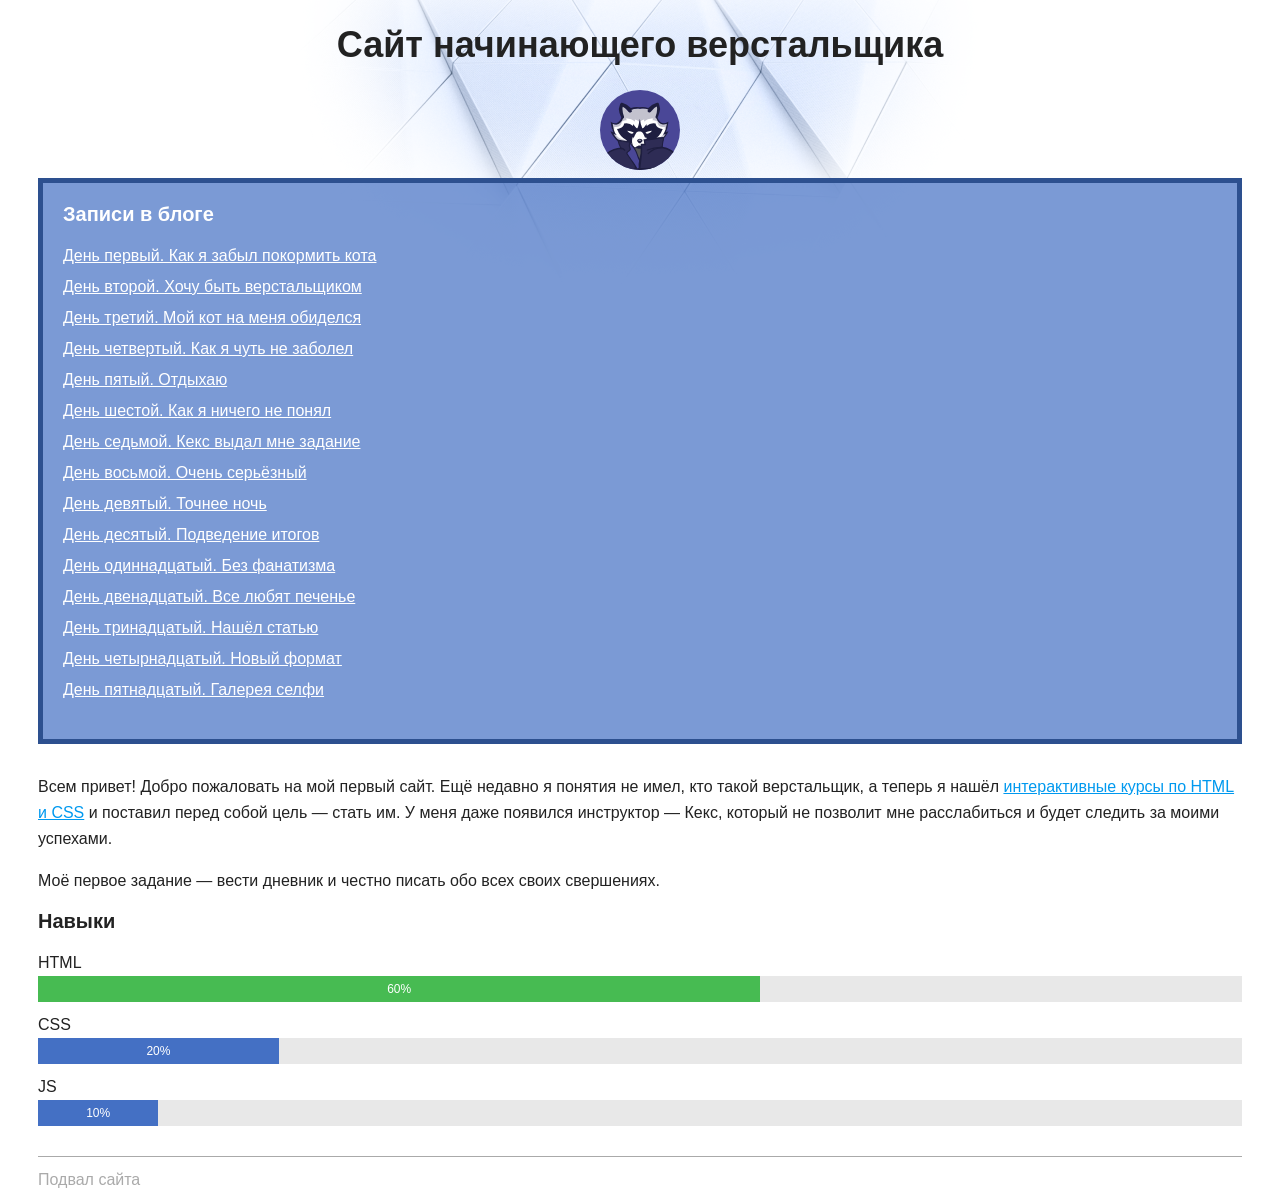
==== index.html @ 68685b7a "Добавляет файлы сайта" ====
<!DOCTYPE html>
<html lang="ru">
  <head>
    <meta charset="utf-8">
    <title>Сайт начинающего верстальщика</title>
    <link rel="stylesheet" href="style.css">
  </head>
  <body>
    <header>
      <h1 class="page-title">Сайт начинающего верстальщика</h1>
    </header>
    <main>
      <div class="avatar-container">
        <img class="avatar" src="img/raccoon.svg" width="80" height="80" alt="Аватарка">
      </div>
      <nav class="blog-navigation">
        <h2>Записи в блоге</h2>
        <ul>
          <li><a href="day-1.html">День первый. Как я забыл покормить кота</a></li>
          <li><a href="day-2.html">День второй. Хочу быть верстальщиком</a></li>
          <li><a href="day-3.html">День третий. Мой кот на меня обиделся</a></li>
          <li><a href="day-4.html">День четвертый. Как я чуть не заболел</a></li>
          <li><a href="day-5.html">День пятый. Отдыхаю</a></li>
          <li><a href="day-6.html">День шестой. Как я ничего не понял</a></li>
          <li><a href="day-7.html">День седьмой. Кекс выдал мне задание</a></li>
          <li><a href="day-8.html">День восьмой. Очень серьёзный</a></li>
          <li><a href="day-9.html">День девятый. Точнее ночь</a></li>
          <li><a href="day-10.html">День десятый. Подведение итогов</a></li>
          <li><a href="day-11.html">День одиннадцатый. Без фанатизма</a></li>
          <li><a href="day-12.html">День двенадцатый. Все любят печенье</a></li>
          <li><a href="day-13.html">День тринадцатый. Нашёл статью</a></li>
          <li><a href="day-14.html">День четырнадцатый. Новый формат</a></li>
          <li><a href="day-15.html">День пятнадцатый. Галерея селфи</a></li>
        </ul>
      </nav>
      <section>
        <p>Всем привет! Добро пожаловать на мой первый сайт. Ещё недавно я понятия не имел, кто такой верстальщик, а теперь я нашёл <a href="https://htmlacademy.ru/courses">интерактивные курсы по HTML и CSS</a> и поставил перед собой цель — стать им. У меня даже появился инструктор — Кекс, который не позволит мне расслабиться и будет следить за моими успехами.</p>
        <p>Моё первое задание — вести дневник и честно писать обо всех своих свершениях.</p>
      </section>
      <section>
        <h2>Навыки</h2>
        <dl class="skills">
          <dt>HTML</dt>
          <dd><div class="skills-level skills-level-ok" style="width: 60%;">60%</div></dd>
          <dt>CSS</dt>
          <dd><div class="skills-level" style="width: 20%;">20%</div></dd>
          <dt>JS</dt>
          <dd><div class="skills-level" style="width: 10%;">10%</div></dd>
        </dl>
      </section>
    </main>
    <footer>
      Подвал сайта
    </footer>
  </body>
</html>
---- style.css ----
body {
  padding: 0 30px;
  font-size: 16px;
  line-height: 26px;
  font-family: "Arial", sans-serif;
  color: #222222;

  background: #ffffff url("img/bg-page.png") no-repeat top center;
}

h1 {
  font-size: 24px;
  line-height: normal;
}

h2 {
  font-size: 20px;
  line-height: normal;
}

pre,
code {
  background-color: #fafaff;
  border: 1px solid #c6c4f4;
  border-radius: 4px;
  color: #3632ad;
  font-family: "Courier New", "Courier", monospace;
}

pre {
  padding: 5px;
}

code {
  padding: 2px 5px;
}

pre code {
  background-color: transparent;
  border-radius: 0;
  border: none;
}

blockquote {
  padding-left: 14px;
  border-left: 2px solid #6a2cce;

  color: #6a2cce;
}

cite {
  color: #222222;
}

time {
  color: #6a2cce;
}

a[href] {
  color: #0099ef;
  text-decoration: underline;
}

del {
  color: #ff4400;
}

ins {
  color: rgb(105, 178, 83);
}

del,
ins {
  text-decoration: none;
}

em,
i {
  font-style: normal;
}

.avatar-container {
  text-align: center;
}

.avatar {
  border-radius: 50%;
}

.blog-navigation {
  margin-bottom: 30px;
  padding: 20px;

  background-color: rgba(68, 112, 196, 0.7);
  border: 5px solid #2d508f;

  color: #ffffff;
}

.blog-navigation h2 {
  margin-top: 0;
}

.blog-navigation ul {
  list-style: none;
  padding-left: 0;
}

.blog-navigation li {
  margin-bottom: 5px;
}

.blog-navigation a {
  color: #ffffff;
}

.skills dd {
  margin: 0;
  margin-bottom: 10px;

  background-color: #e8e8e8;
}

.skills-level {
  font-size: 12px;
  text-align: center;
  color: #ffffff;
  background-color: #4470c4;
}

.skills-level-ok {
  background-color: #47bb52;
}

.days {
  list-style: none;
  padding-left: 0;
}

figure {
  margin-left: 0;
  margin-right: 0;
}

figure img {
  vertical-align: middle;
  border: 8px solid rgb(202, 224, 248);
}

figcaption {
  width: 502px;
  padding-bottom: 8px;
  font-size: 12px;
  letter-spacing: 0.02em;
  font-style: italic;
  text-align: center;
  background-color: rgb(202, 224, 248);
}

.pagination {
  text-align: center;
  color: #888888;
}

.pagination a {
  display: inline-block;
  margin-right: 30px;
  margin-bottom: 15px;
}

.danger-text {
  color: #ff4400;
}

.danger-block {
  padding: 5px 10px;
  background-color: #ffd0bf;
}

.no-danger-block {
  padding: 5px 10px;
  background-color: #c6f5f0;
}

footer {
  margin-top: 30px;
  padding-top: 10px;
  color: #aaaaaa;
  border-top: 1px solid #aaaaaa;
}

.page-title {
  font-weight: bold;
  font-size: 36px;
  line-height: 42px;
  font-family: "Verdana", sans-serif;
  text-align: center;
}

.partnership {
  margin: 30px 0;
  padding: 30px;
  text-align: center;
  color: #ffffff;
  background-color: #4a87fa;
  background-image: url("img/bg-partnership.svg");
}

.underline {
  text-decoration: underline;
}

.line-through {
  text-decoration: line-through;
}

.overline {
  text-decoration: overline;
}

.italic {
  font-style: italic;
}
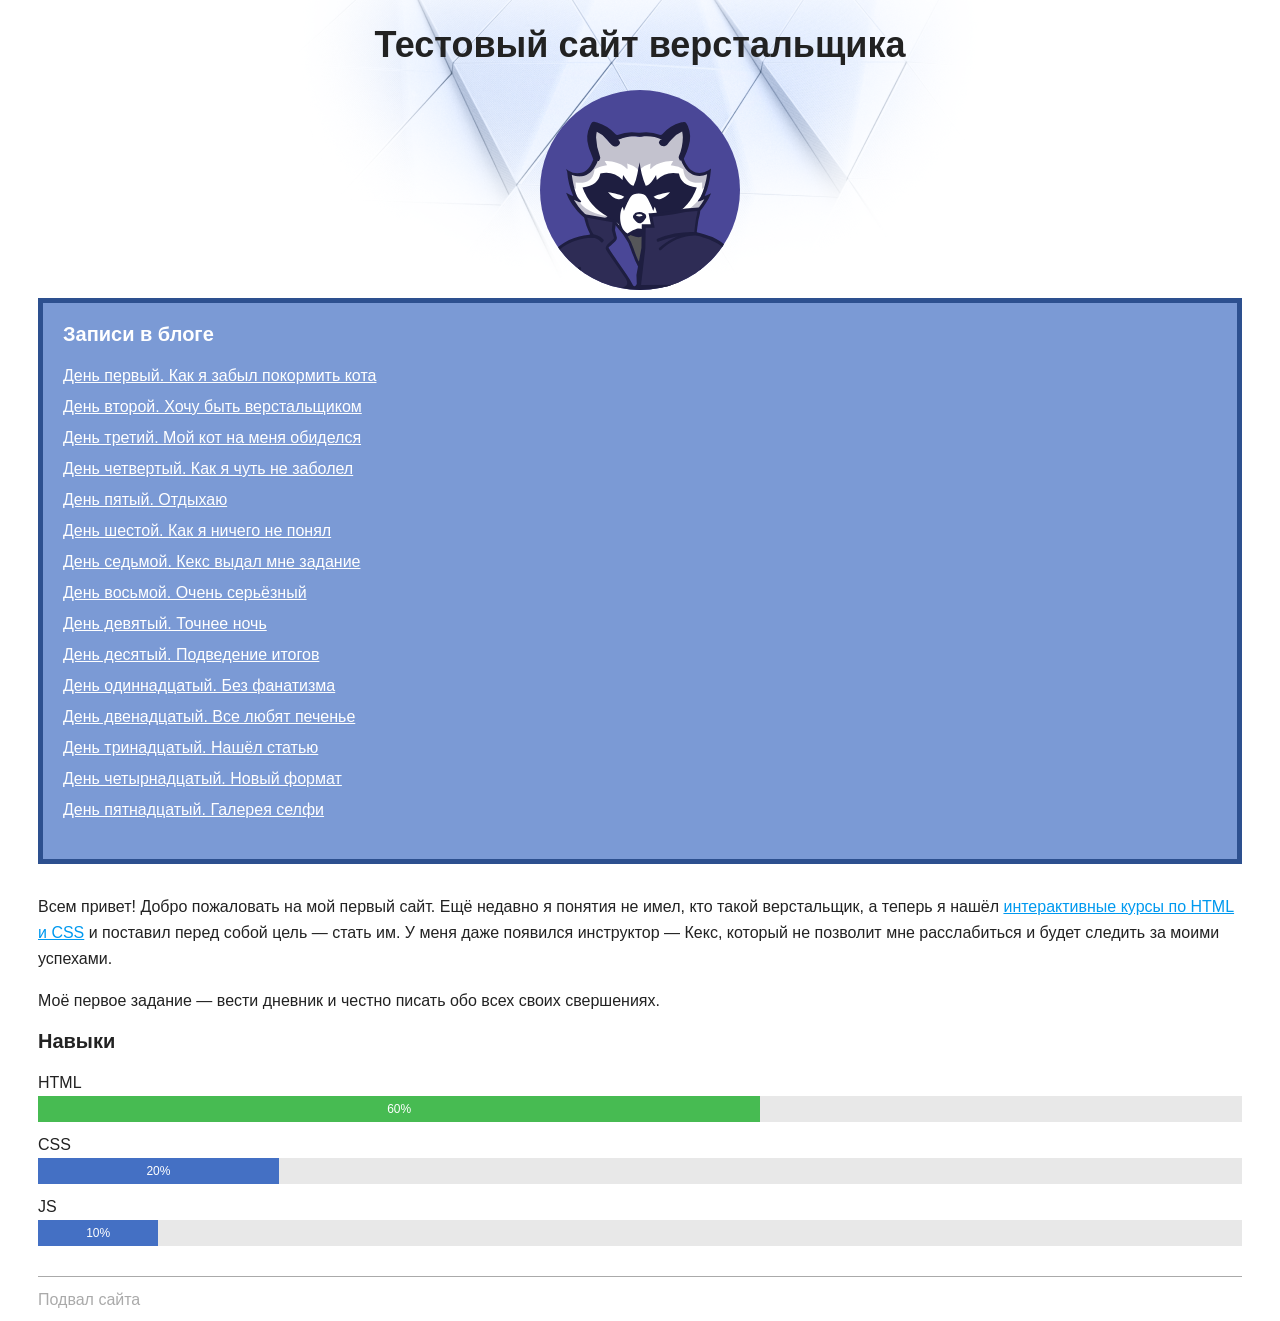
==== commit 80387a45: "Корректировка <header> Главной страницы" ====
--- a/index.html
+++ b/index.html
@@ -7,11 +7,11 @@
   </head>
   <body>
     <header>
-      <h1 class="page-title">Сайт начинающего верстальщика</h1>
+      <h1 class="page-title">Тестовый сайт верстальщика</h1>
     </header>
     <main>
       <div class="avatar-container">
-        <img class="avatar" src="img/raccoon.svg" width="80" height="80" alt="Аватарка">
+        <img class="avatar" src="img/raccoon.svg" width="200" height="200" alt="АВАТАРКА">
       </div>
       <nav class="blog-navigation">
         <h2>Записи в блоге</h2>
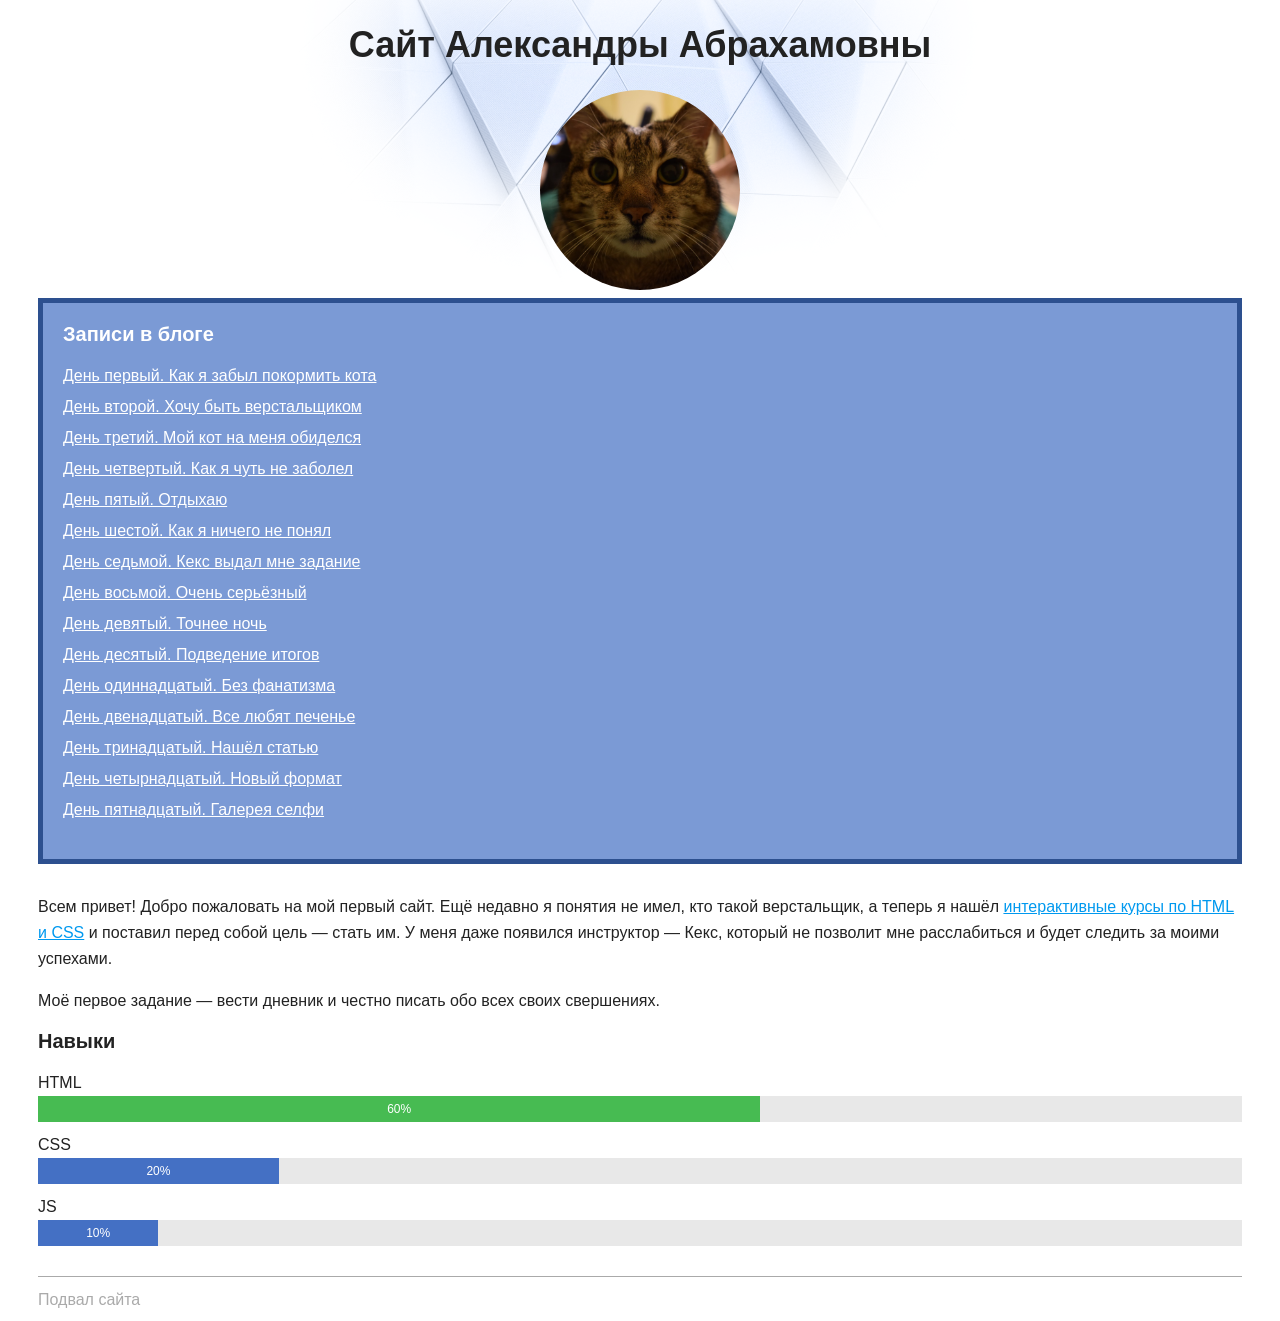
==== commit 529fd517: "Главная страница - аватарка + название" ====
--- a/index.html
+++ b/index.html
@@ -7,11 +7,11 @@
   </head>
   <body>
     <header>
-      <h1 class="page-title">Тестовый сайт верстальщика</h1>
+      <h1 class="page-title">Сайт Александры Абрахамовны</h1>
     </header>
     <main>
       <div class="avatar-container">
-        <img class="avatar" src="img/raccoon.svg" width="200" height="200" alt="АВАТАРКА">
+        <img class="avatar" src="img/ava.JPG" width="200" height="200" alt="АВАТАРКА">
       </div>
       <nav class="blog-navigation">
         <h2>Записи в блоге</h2>
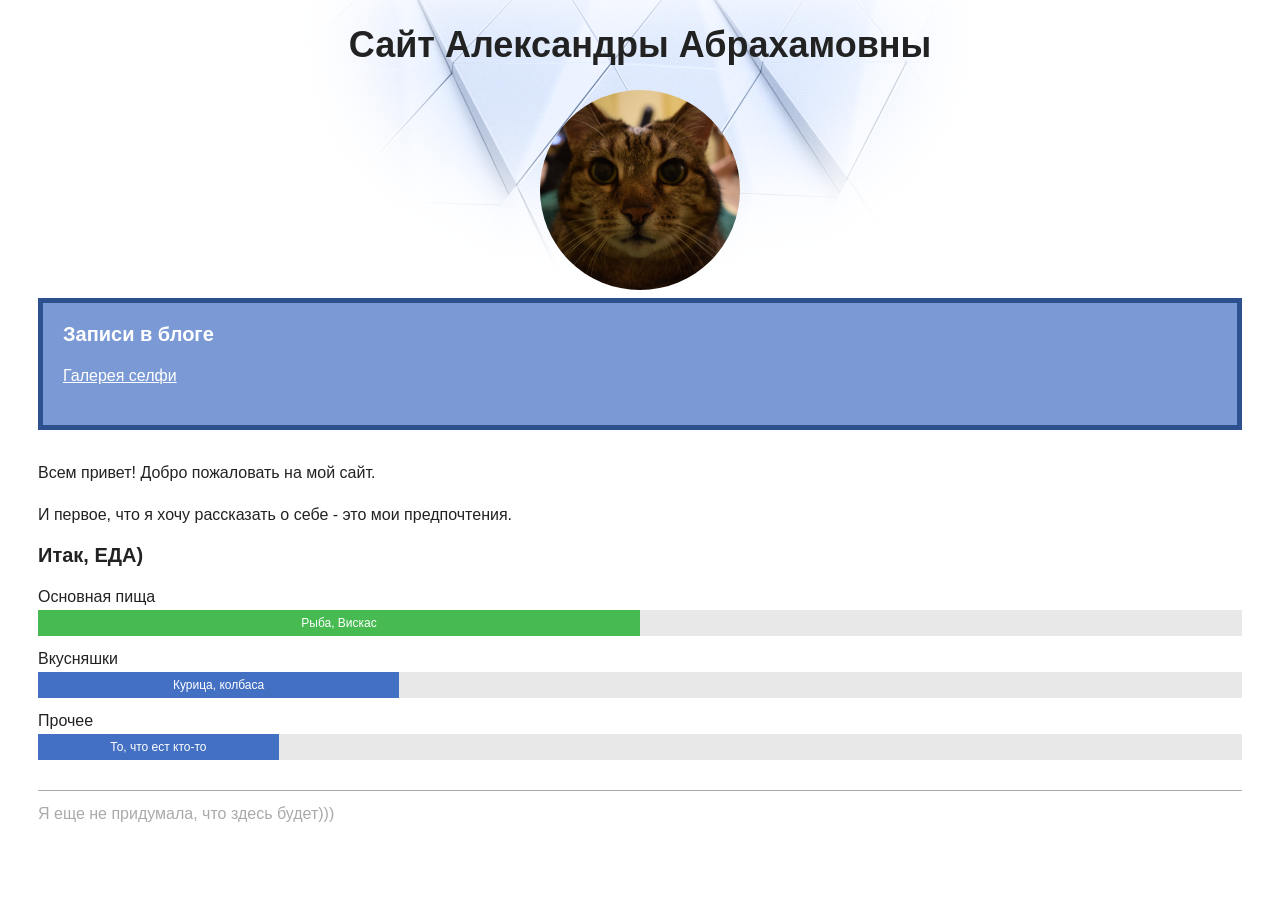
==== commit 1d26cac0: "Нью" ====
--- a/index.html
+++ b/index.html
@@ -2,7 +2,7 @@
 <html lang="ru">
   <head>
     <meta charset="utf-8">
-    <title>Сайт начинающего верстальщика</title>
+    <title>Сайт Александры Абрахамовны</title>
     <link rel="stylesheet" href="style.css">
   </head>
   <body>
@@ -16,7 +16,7 @@
       <nav class="blog-navigation">
         <h2>Записи в блоге</h2>
         <ul>
-          <li><a href="day-1.html">День первый. Как я забыл покормить кота</a></li>
+          <!-- <li><a href="day-1.html">День первый. Как я забыл покормить кота</a></li>
           <li><a href="day-2.html">День второй. Хочу быть верстальщиком</a></li>
           <li><a href="day-3.html">День третий. Мой кот на меня обиделся</a></li>
           <li><a href="day-4.html">День четвертый. Как я чуть не заболел</a></li>
@@ -29,28 +29,28 @@
           <li><a href="day-11.html">День одиннадцатый. Без фанатизма</a></li>
           <li><a href="day-12.html">День двенадцатый. Все любят печенье</a></li>
           <li><a href="day-13.html">День тринадцатый. Нашёл статью</a></li>
-          <li><a href="day-14.html">День четырнадцатый. Новый формат</a></li>
-          <li><a href="day-15.html">День пятнадцатый. Галерея селфи</a></li>
+          <li><a href="day-14.html">День четырнадцатый. Новый формат</a></li> -->
+          <li><a href="page-photo.html">Галерея селфи</a></li>
         </ul>
       </nav>
       <section>
-        <p>Всем привет! Добро пожаловать на мой первый сайт. Ещё недавно я понятия не имел, кто такой верстальщик, а теперь я нашёл <a href="https://htmlacademy.ru/courses">интерактивные курсы по HTML и CSS</a> и поставил перед собой цель — стать им. У меня даже появился инструктор — Кекс, который не позволит мне расслабиться и будет следить за моими успехами.</p>
-        <p>Моё первое задание — вести дневник и честно писать обо всех своих свершениях.</p>
+        <p>Всем привет! Добро пожаловать на мой сайт. </p>
+        <p>И первое, что я хочу рассказать о себе - это мои предпочтения.</p>
       </section>
       <section>
-        <h2>Навыки</h2>
+        <h2>Итак, ЕДА)</h2>
         <dl class="skills">
-          <dt>HTML</dt>
-          <dd><div class="skills-level skills-level-ok" style="width: 60%;">60%</div></dd>
-          <dt>CSS</dt>
-          <dd><div class="skills-level" style="width: 20%;">20%</div></dd>
-          <dt>JS</dt>
-          <dd><div class="skills-level" style="width: 10%;">10%</div></dd>
+          <dt>Основная пища</dt>
+          <dd><div class="skills-level skills-level-ok" style="width: 50%;">Рыба, Вискас</div></dd>
+          <dt>Вкусняшки</dt>
+          <dd><div class="skills-level" style="width: 30%;">Курица, колбаса</div></dd>
+          <dt>Прочее</dt>
+          <dd><div class="skills-level" style="width: 20%;">То, что ест кто-то</div></dd>
         </dl>
       </section>
     </main>
     <footer>
-      Подвал сайта
+      Я еще не придумала, что здесь будет)))
     </footer>
   </body>
 </html>
--- a/style.css
+++ b/style.css
@@ -150,7 +150,7 @@
 figcaption {
   width: 502px;
   padding-bottom: 8px;
-  font-size: 12px;
+  font-size: 16px;
   letter-spacing: 0.02em;
   font-style: italic;
   text-align: center;
